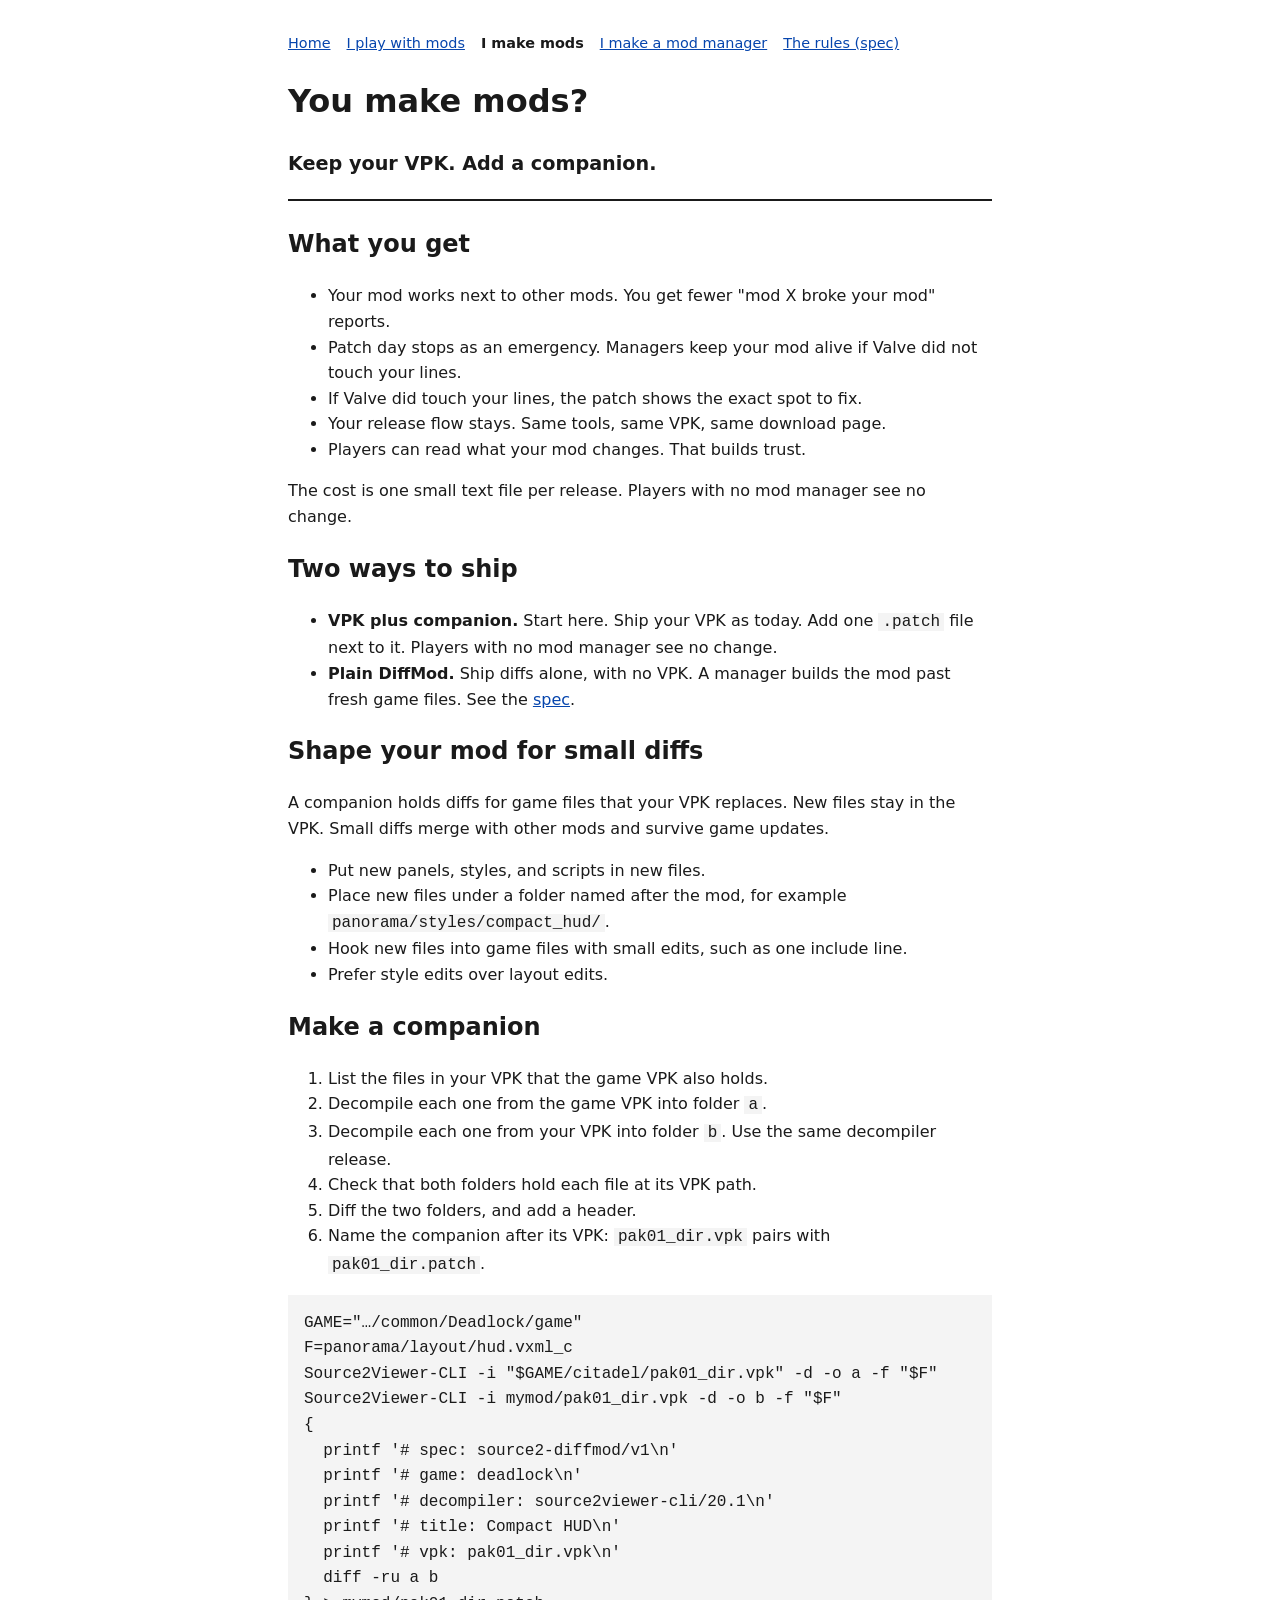
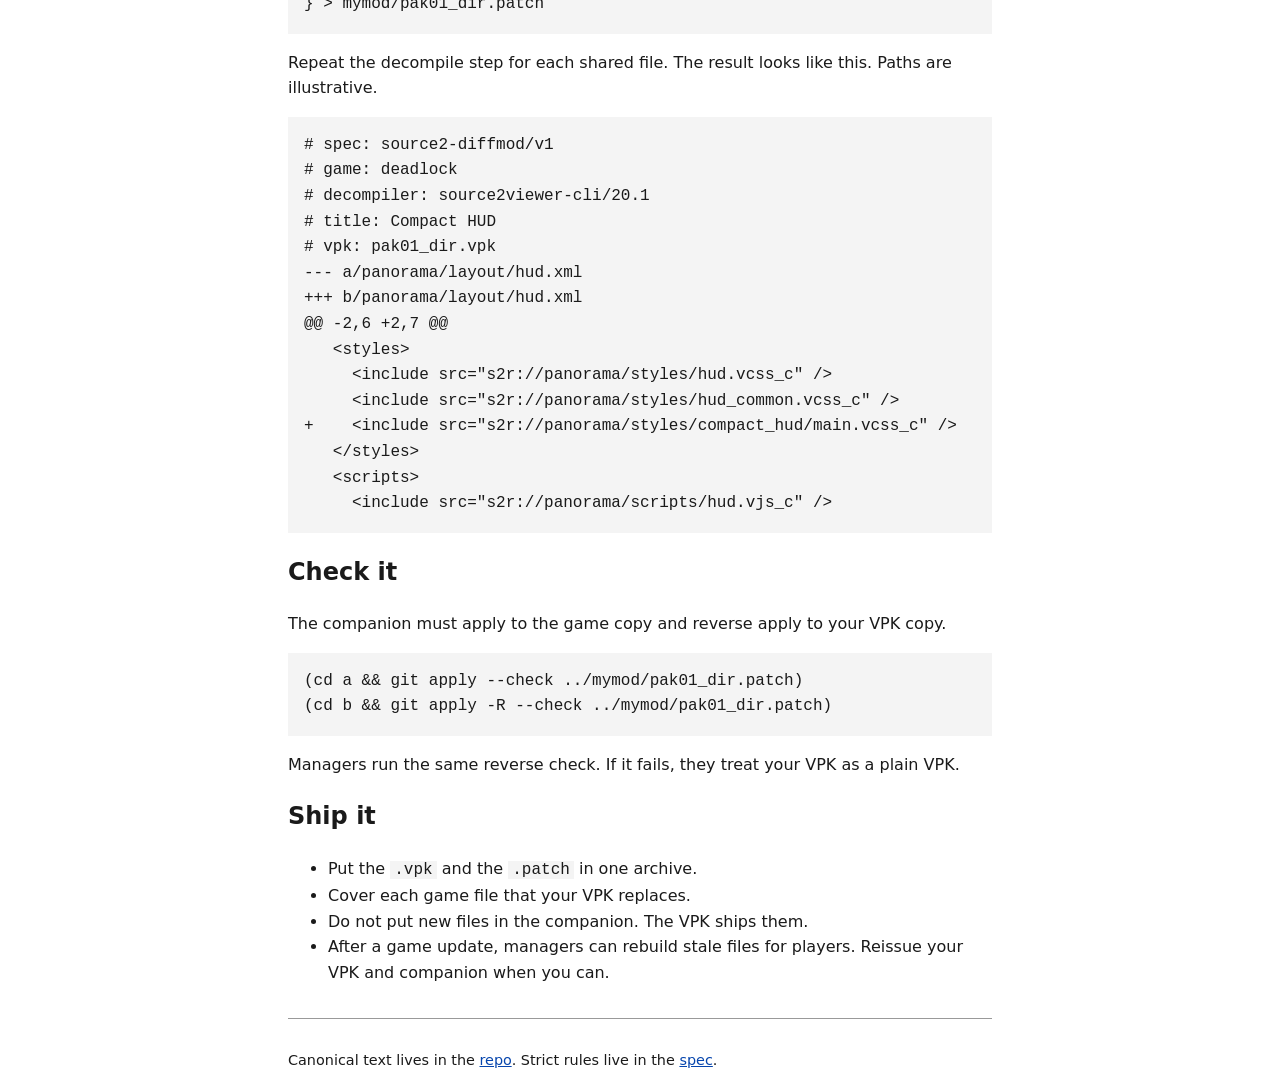
==== site/authors/index.html @ 883f985b "spec, site, docs: companion DiffMods, site guides, plain landing page Spec v1 adds companion DiffMod" ====
<!doctype html>
<html lang="en">
<head>
<meta charset="utf-8">
<title>Moved: DiffMod for mod makers</title>
<meta name="robots" content="noindex">
<link rel="canonical" href="https://source2-diffmod.org/mod-makers/">
<meta http-equiv="refresh" content="0; url=../mod-makers/">
<script>/* old address: forward to the new page and keep the #part */location.replace("../mod-makers/"+(location.protocol==="file:"?"index.html":"")+location.hash)</script>
</head>
<body>
<p>This page moved to <a href="../mod-makers/">DiffMod for mod makers</a>.</p>
</body>
</html>
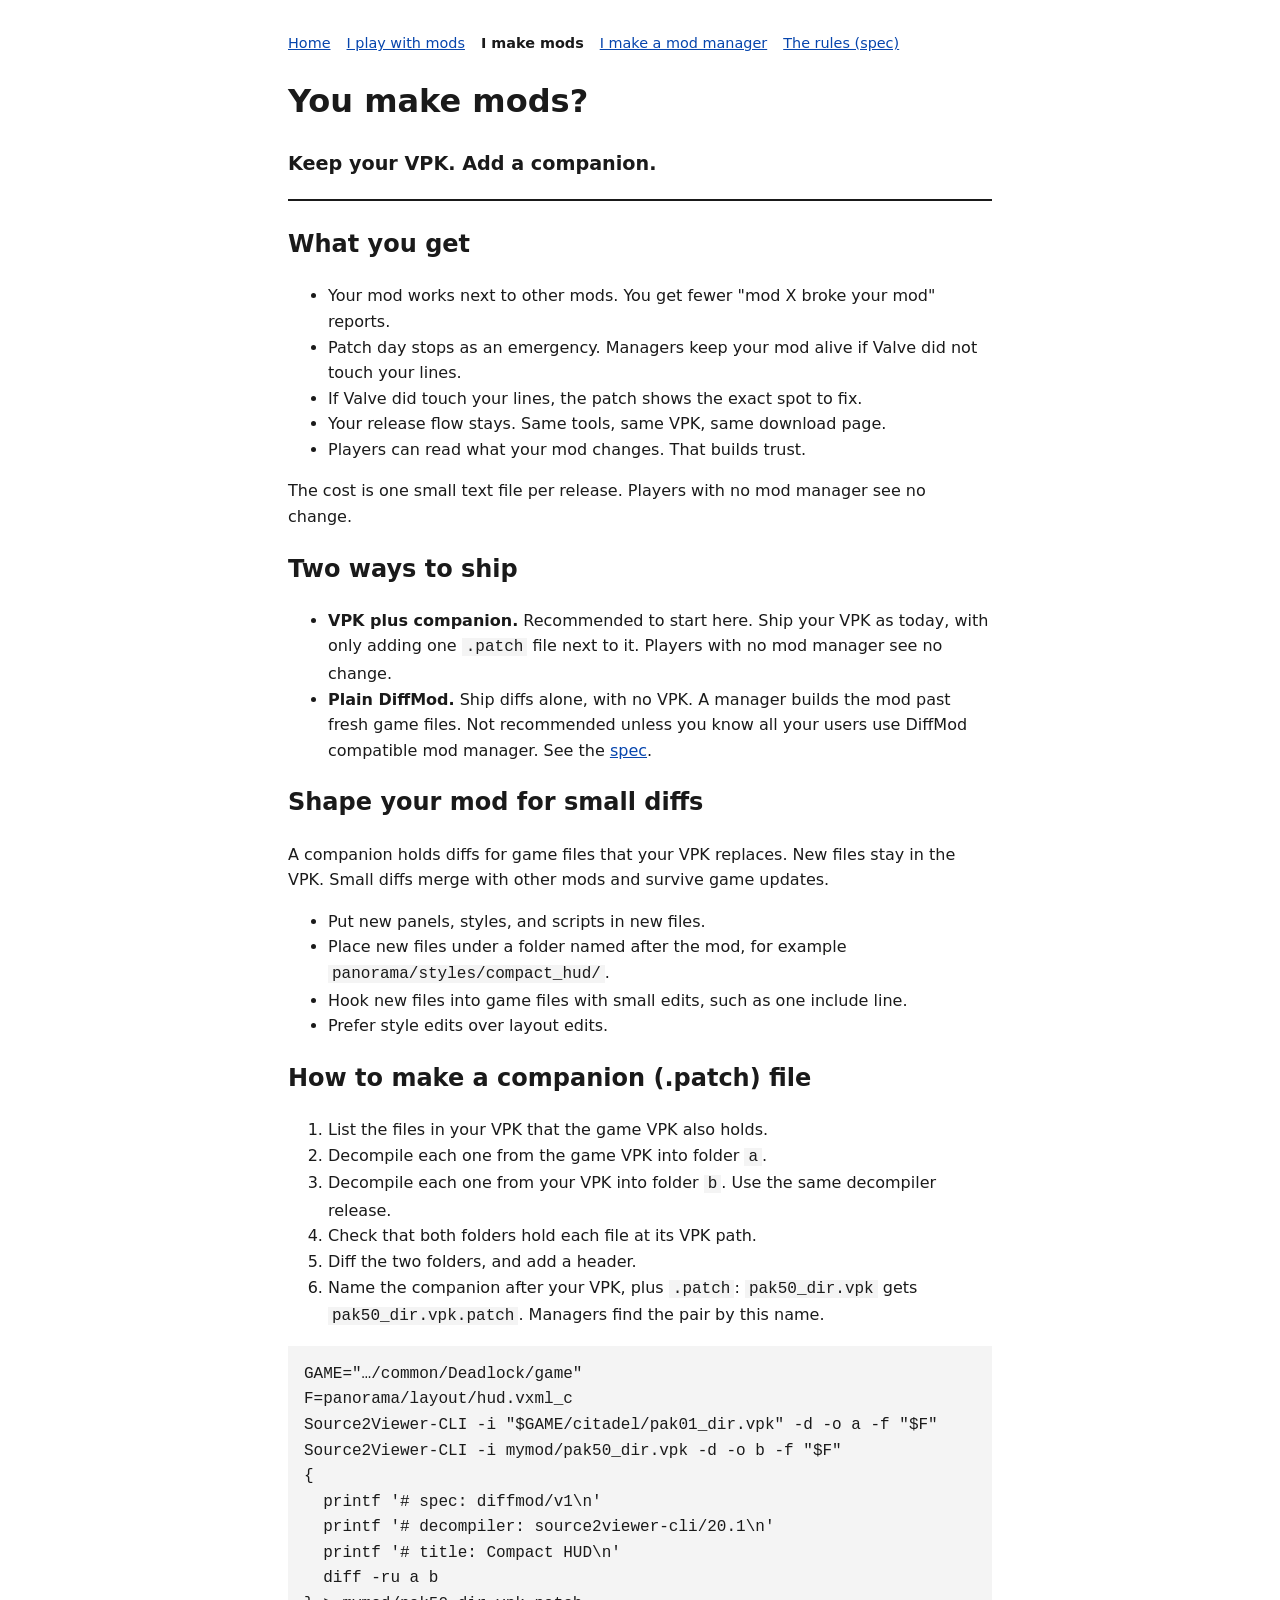
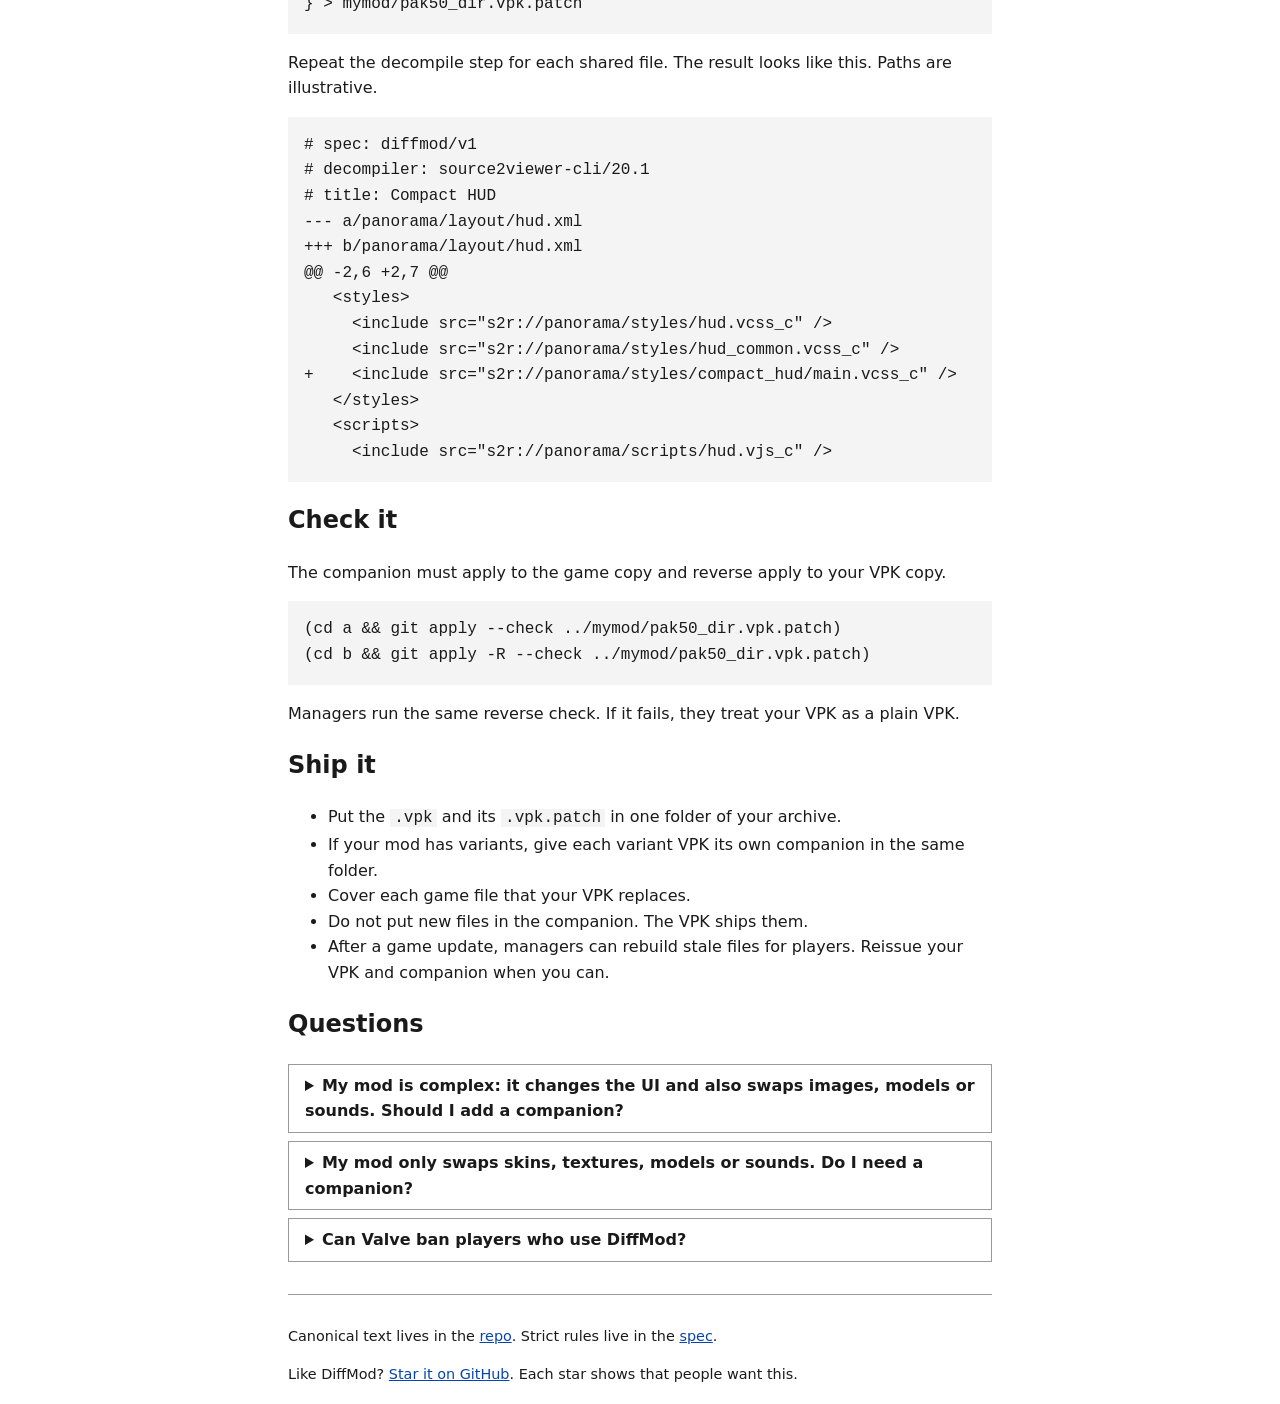
==== commit f939a71a: "site, github: use the GitHub Pages URL, drop CNAME Assisted-by: Claude Code (claude-opus-5-5)" ====
--- a/site/authors/index.html
+++ b/site/authors/index.html
@@ -4,7 +4,7 @@
 <meta charset="utf-8">
 <title>Moved: DiffMod for mod makers</title>
 <meta name="robots" content="noindex">
-<link rel="canonical" href="https://source2-diffmod.org/mod-makers/">
+<link rel="canonical" href="https://diffmod.github.io/diffmod-spec/mod-makers/">
 <meta http-equiv="refresh" content="0; url=../mod-makers/">
 <script>/* old address: forward to the new page and keep the #part */location.replace("../mod-makers/"+(location.protocol==="file:"?"index.html":"")+location.hash)</script>
 </head>
